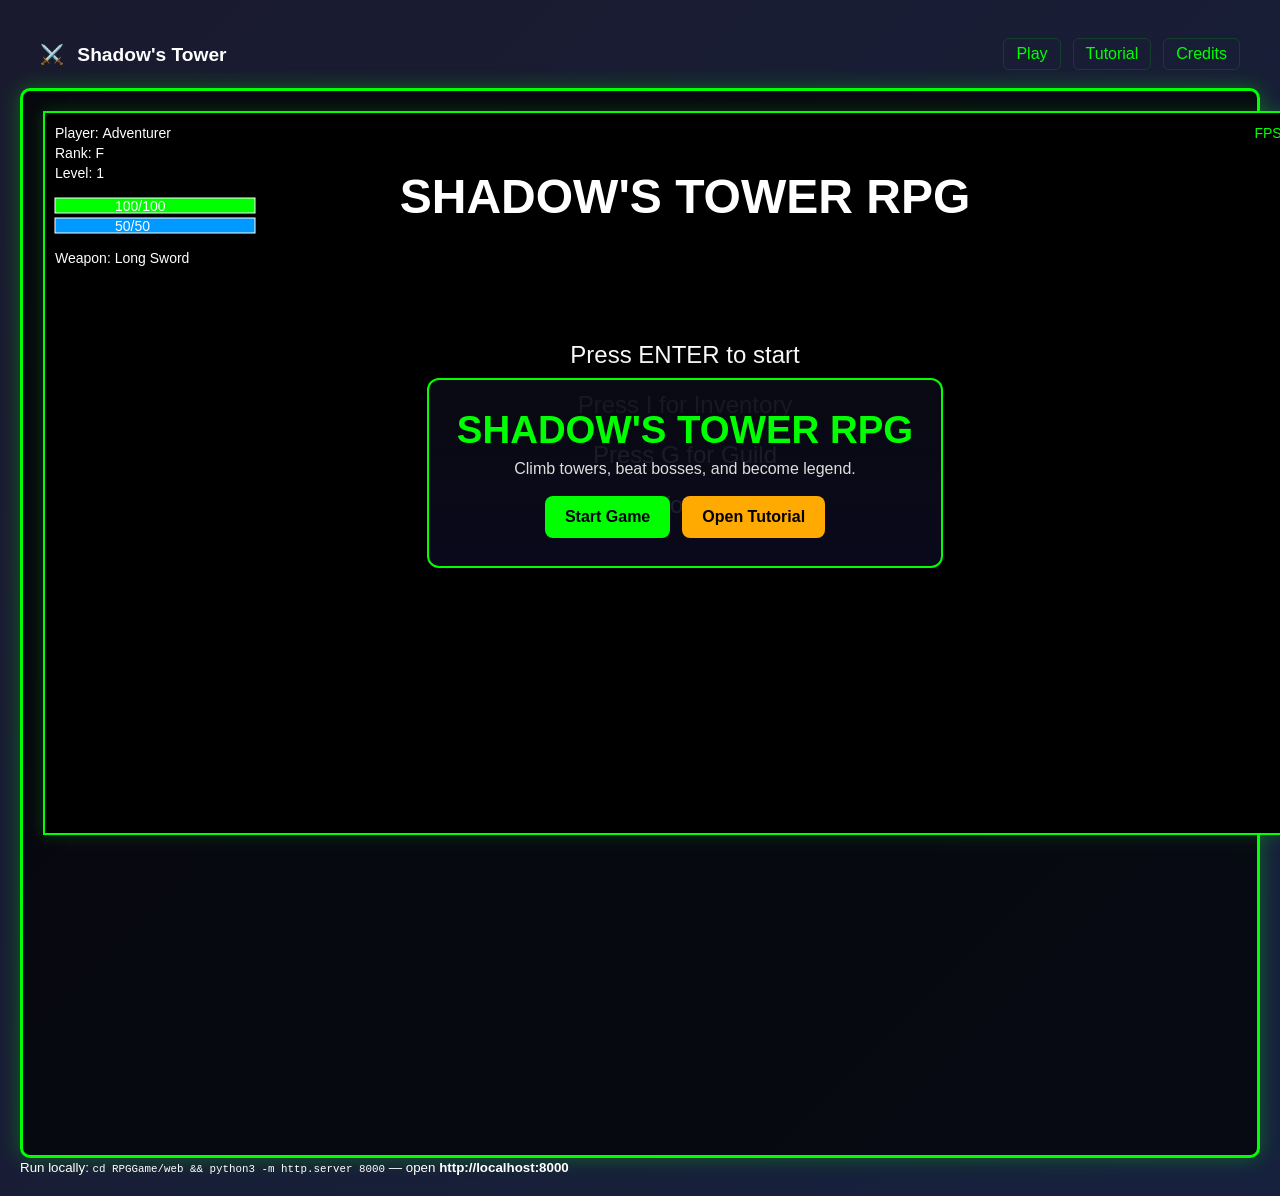
==== RPGGame/web/index.html @ 50da561d "game update 2" ====
<!DOCTYPE html>
<html lang="en">
<head>
    <meta charset="utf-8" />
    <meta name="viewport" content="width=device-width, initial-scale=1" />
    <title>Shadow's Tower RPG — Play Online</title>
    <link rel="stylesheet" href="style.css">
    <meta name="description" content="Shadow's Tower — browser playable tower-climbing RPG." />
</head>
<body>
    <header id="siteHeader">
        <div class="logo">⚔️ <span>Shadow's Tower</span></div>
        <nav class="mainNav">
            <a href="#" id="nav-play" class="navBtn">Play</a>
            <a href="#tutorial" id="nav-tutorial" class="navBtn">Tutorial</a>
            <a href="#" id="nav-credits" class="navBtn">Credits</a>
        </nav>
    </header>

    <main id="gameContainer">
        <section class="gameArea">
            <div class="hero">
                <canvas id="gameCanvas" width="1280" height="720"></canvas>
                <div id="overlay">
                    <div class="overlay-card">
                        <h1>SHADOW'S TOWER RPG</h1>
                        <p>Climb towers, beat bosses, and become legend.</p>
                        <div class="cta">
                            <button class="start-btn" onclick="closeTutorial()">Start Game</button>
                            <button class="tutorial-btn" onclick="openTutorial()">Open Tutorial</button>
                        </div>
                    </div>
                </div>
            </div>
        </section>

        <aside class="sideBar">
            <div id="playerStats">
                <h3>Player</h3>
                <p>Rank: <span id="playerRank">F</span></p>
                <p>HP: <span id="playerHP">100/100</span></p>
                <p>Weapon: <span id="playerWeapon">Long Sword</span></p>
                <p>Gold: <span id="playerGold">0</span></p>
            </div>

            <div id="gameControls">
                <h3>Controls</h3>
                <ul>
                    <li><strong>Arrow / WASD</strong> — Move</li>
                    <li><strong>Space</strong> — Attack</li>
                    <li><strong>I</strong> — Inventory</li>
                    <li><strong>G</strong> — Guild</li>
                    <li><strong>S</strong> — Skill Tree</li>
                    <li><strong>C</strong> — Crafting</li>
                    <li><strong>ESC</strong> — Menu</li>
                </ul>
            </div>

            <div id="towers">
                <h3>Towers</h3>
                <ul id="towerList">
                    <li>1. Tower of Shadows (F)</li>
                    <li>2. Crimson Peak (E)</li>
                    <li>3. Frozen Abyss (D)</li>
                    <li>4. Inferno Citadel (C)</li>
                    <li>5. Mystic Spire (B)</li>
                    <li>6. Draconic Sanctum (A)</li>
                </ul>
            </div>
        </aside>

        <div id="tutorialPanel" class="panel">
            <h2>Welcome to Shadow's Tower RPG</h2>
            <p>This is an epic RPG where you climb through towers, defeat enemies and bosses, and craft gear.</p>
            <h3>Quick Start</h3>
            <ol>
                <li>Press <strong>ENTER</strong> to start</li>
                <li>Select tower with keys 1—6</li>
                <li>Defeat enemies on each floor to progress</li>
            </ol>
            <button onclick="closeTutorial()">Play Now</button>
        </div>
    </main>

    <footer id="siteFooter">
        <small>Run locally: <code>cd RPGGame/web &amp;&amp; python3 -m http.server 8000</code> — open <strong>http://localhost:8000</strong></small>
    </footer>

    <script>
        function openTutorial() {
            document.getElementById('tutorialPanel').style.display = 'block';
        }
        // existing closeTutorial is in game.js — keep it if present; fallback:
        if (typeof closeTutorial !== 'function') {
            function closeTutorial() {
                document.getElementById('tutorialPanel').style.display = 'none';
            }
        }
        // nav hooks
        document.getElementById('nav-tutorial').addEventListener('click', function(e){ e.preventDefault(); openTutorial(); });
        document.getElementById('nav-play').addEventListener('click', function(e){ e.preventDefault(); document.getElementById('overlay').style.display='none'; });
    </script>

    <script src="game.js"></script>
    <script src="player.js"></script>
    <script src="enemy.js"></script>
    <script src="ui.js"></script>
</body>
</html>
---- RPGGame/web/style.css ----
* {
    margin: 0;
    padding: 0;
    box-sizing: border-box;
}

body {
    font-family: 'Arial', sans-serif;
    background: linear-gradient(135deg, #1a1a2e 0%, #16213e 100%);
    color: #fff;
    overflow-x: hidden;
    padding: 20px;
}

#gameContainer {
    max-width: 1400px;
    margin: 0 auto;
    background: rgba(0, 0, 0, 0.7);
    border: 3px solid #00ff00;
    border-radius: 10px;
    padding: 20px;
    box-shadow: 0 0 20px rgba(0, 255, 0, 0.3);
}

/* Layout for new index.html */
#gameContainer {
    display: grid;
    grid-template-columns: 2fr 1fr;
    gap: 20px;
    align-items: start;
}

.gameArea { width: 100%; }
.hero { position: relative; }

#overlay {
    position: absolute;
    inset: 0; /* fill hero */
    display: flex;
    align-items: center;
    justify-content: center;
    pointer-events: none; /* allow canvas interactions once hidden */
}
.overlay-card {
    pointer-events: auto;
    background: linear-gradient(180deg, rgba(10,10,20,0.95), rgba(10,10,30,0.9));
    border: 2px solid #00ff00;
    padding: 28px;
    border-radius: 12px;
    text-align: center;
    max-width: 680px;
    box-shadow: 0 10px 40px rgba(0,0,0,0.6);
}
.overlay-card h1 { color: #00ff00; margin-bottom: 8px; font-size: 2.4em; }
.overlay-card p { color: #ddd; margin-bottom: 18px; }
.cta { display:flex; gap:12px; justify-content:center; }
.start-btn, .tutorial-btn {
    background: #00ff00;
    color: #001;
    border: none;
    padding: 12px 20px;
    font-weight: 700;
    font-size: 1rem;
    border-radius: 8px;
    cursor: pointer;
}
.tutorial-btn { background: #ffaa00; color:#000; }

.sideBar { display:flex; flex-direction:column; gap:16px; }

/* Header */
#siteHeader {
    display:flex;
    justify-content:space-between;
    align-items:center;
    margin: 10px auto;
    max-width: 1400px;
    color:#fff;
    padding: 8px 20px;
}
.logo { font-weight:800; color:#00ff00; font-size:1.2rem; }
.logo span { margin-left:8px; color:#fff; font-weight:700; }
.mainNav { display:flex; gap:12px; }
.navBtn { color:#00ff00; text-decoration:none; padding:6px 12px; border:1px solid rgba(0,255,0,0.15); border-radius:6px; }
.navBtn:hover { background: rgba(0,255,0,0.06); }

#gameHeader {
    text-align: center;
    margin-bottom: 20px;
    border-bottom: 2px solid #00ff00;
    padding-bottom: 15px;
}

#gameHeader h1 {
    font-size: 3em;
    color: #00ff00;
    text-shadow: 0 0 10px #00ff00;
    font-weight: bold;
    letter-spacing: 3px;
}

#gameHeader p {
    font-size: 1.2em;
    color: #ffaa00;
    margin-top: 5px;
}

#gameCanvas {
    display: block;
    margin: 0 auto 20px;
    background: #000;
    border: 2px solid #00ff00;
    box-shadow: 0 0 15px rgba(0, 255, 0, 0.2);
    image-rendering: pixelated;
    image-rendering: -moz-crisp-edges;
    image-rendering: crisp-edges;
}

#gameInfo {
    display: grid;
    grid-template-columns: 1fr 1fr 2fr;
    gap: 20px;
    margin-top: 20px;
}

.panel {
    background: rgba(26, 26, 46, 0.9);
    border: 2px solid #00ff00;
    padding: 15px;
    border-radius: 5px;
    display: none;
    position: fixed;
    top: 50%;
    left: 50%;
    transform: translate(-50%, -50%);
    z-index: 1000;
    max-width: 600px;
    max-height: 80vh;
    overflow-y: auto;
}

.panel h2 {
    color: #ffaa00;
    margin-bottom: 15px;
    font-size: 1.8em;
}

.panel h3 {
    color: #00ff00;
    margin-top: 15px;
    margin-bottom: 10px;
}

.panel ul, .panel ol {
    margin-left: 25px;
    line-height: 1.8;
}

.panel li {
    margin-bottom: 8px;
}

.panel button {
    background: #00ff00;
    color: #000;
    border: none;
    padding: 10px 20px;
    font-size: 1.1em;
    cursor: pointer;
    border-radius: 5px;
    margin-top: 20px;
    font-weight: bold;
    transition: all 0.3s;
}

.panel button:hover {
    background: #00cc00;
    box-shadow: 0 0 10px #00ff00;
}

#playerStats, #gameControls, #towers {
    background: rgba(26, 26, 46, 0.8);
    border: 2px solid #00ff00;
    padding: 15px;
    border-radius: 5px;
}

#playerStats h3, #gameControls h3, #towers h3 {
    color: #ffaa00;
    margin-bottom: 10px;
    font-size: 1.3em;
}

#playerStats p, #gameControls p {
    color: #00ff00;
    margin-bottom: 8px;
    font-size: 0.95em;
}

#towerList {
    list-style-position: inside;
    line-height: 1.8;
    font-size: 0.9em;
}

#towerList li {
    color: #00ff00;
    margin-bottom: 5px;
    transition: all 0.3s;
}

#towerList li:hover {
    color: #ffaa00;
    text-shadow: 0 0 5px #ffaa00;
}

/* Responsive Design */
@media (max-width: 1200px) {
    #gameInfo {
        grid-template-columns: 1fr;
    }
}

@media (max-width: 768px) {
    #gameHeader h1 {
        font-size: 2em;
    }

    #gameCanvas {
        max-width: 100%;
        height: auto;
    }

    #gameContainer {
        padding: 10px;
    }
}

/* Loading animation */
@keyframes pulse {
    0%, 100% {
        opacity: 1;
    }
    50% {
        opacity: 0.5;
    }
}

.loading {
    animation: pulse 1.5s infinite;
}

/* Victory/Defeat styles */
.victory {
    background: linear-gradient(135deg, #00ff00 0%, #00aa00 100%);
    color: #000;
    padding: 20px;
    border-radius: 5px;
    text-align: center;
    margin: 20px 0;
}

.defeat {
    background: linear-gradient(135deg, #ff0000 0%, #aa0000 100%);
    color: #fff;
    padding: 20px;
    border-radius: 5px;
    text-align: center;
    margin: 20px 0;
}

/* Inventory and UI panels visible styles */
#inventoryPanel.show,
#skillTreePanel.show,
#craftingPanel.show,
#guildPanel.show {
    display: block !important;
}

/* Scrollbar styling */
::-webkit-scrollbar {
    width: 10px;
}

::-webkit-scrollbar-track {
    background: rgba(0, 0, 0, 0.3);
}

::-webkit-scrollbar-thumb {
    background: #00ff00;
    border-radius: 5px;
}

::-webkit-scrollbar-thumb:hover {
    background: #00cc00;
}
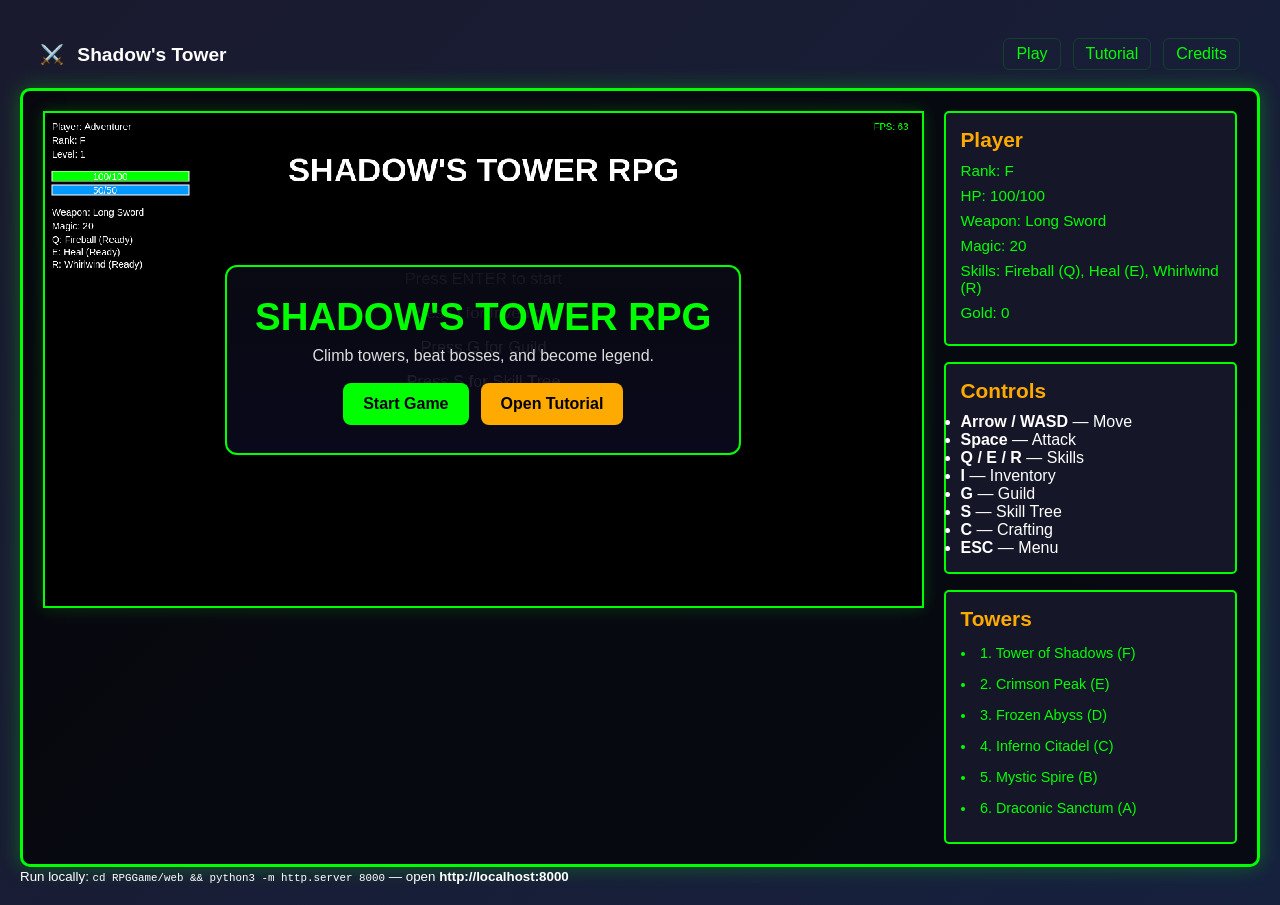
==== commit c8244a05: "game change 3" ====
--- a/RPGGame/web/index.html
+++ b/RPGGame/web/index.html
@@ -5,6 +5,8 @@
     <meta name="viewport" content="width=device-width, initial-scale=1" />
     <title>Shadow's Tower RPG — Play Online</title>
     <link rel="stylesheet" href="style.css">
+    <link rel="manifest" href="manifest.json">
+    <meta name="theme-color" content="#001a00">
     <meta name="description" content="Shadow's Tower — browser playable tower-climbing RPG." />
 </head>
 <body>
@@ -40,6 +42,8 @@
                 <p>Rank: <span id="playerRank">F</span></p>
                 <p>HP: <span id="playerHP">100/100</span></p>
                 <p>Weapon: <span id="playerWeapon">Long Sword</span></p>
+                <p>Magic: <span id="playerMagic">20</span></p>
+                <p>Skills: <span id="playerSkills">Fireball (Q), Heal (E), Whirlwind (R)</span></p>
                 <p>Gold: <span id="playerGold">0</span></p>
             </div>
 
@@ -48,6 +52,7 @@
                 <ul>
                     <li><strong>Arrow / WASD</strong> — Move</li>
                     <li><strong>Space</strong> — Attack</li>
+                    <li><strong>Q / E / R</strong> — Skills</li>
                     <li><strong>I</strong> — Inventory</li>
                     <li><strong>G</strong> — Guild</li>
                     <li><strong>S</strong> — Skill Tree</li>
@@ -105,5 +110,28 @@
     <script src="player.js"></script>
     <script src="enemy.js"></script>
     <script src="ui.js"></script>
+    <!-- Service worker registration for PWA support -->
+    <script>
+        if ('serviceWorker' in navigator) {
+            navigator.serviceWorker.register('sw.js')
+            .then(function(reg){ console.log('ServiceWorker registered:', reg.scope); })
+            .catch(function(err){ console.warn('ServiceWorker registration failed:', err); });
+        }
+    </script>
+
+    <!-- Mobile touch controls (shown on small screens) -->
+    <div id="mobileControls" class="mobile-controls" aria-hidden="false">
+        <div class="dpad">
+            <button id="btn-up" class="mc-btn">↑</button>
+            <div class="dpad-row">
+                <button id="btn-left" class="mc-btn">◀</button>
+                <button id="btn-down" class="mc-btn">↓</button>
+                <button id="btn-right" class="mc-btn">▶</button>
+            </div>
+        </div>
+        <div class="action">
+            <button id="btn-attack" class="mc-btn attack">⚔</button>
+        </div>
+    </div>
 </body>
 </html>
--- a/RPGGame/web/style.css
+++ b/RPGGame/web/style.css
@@ -13,7 +13,7 @@
 }
 
 #gameContainer {
-    max-width: 1400px;
+    max-width: 1800px;
     margin: 0 auto;
     background: rgba(0, 0, 0, 0.7);
     border: 3px solid #00ff00;
@@ -25,7 +25,7 @@
 /* Layout for new index.html */
 #gameContainer {
     display: grid;
-    grid-template-columns: 2fr 1fr;
+    grid-template-columns: 3fr 1fr;
     gap: 20px;
     align-items: start;
 }
@@ -74,7 +74,7 @@
     justify-content:space-between;
     align-items:center;
     margin: 10px auto;
-    max-width: 1400px;
+    max-width: 1800px;
     color:#fff;
     padding: 8px 20px;
 }
@@ -83,6 +83,45 @@
 .mainNav { display:flex; gap:12px; }
 .navBtn { color:#00ff00; text-decoration:none; padding:6px 12px; border:1px solid rgba(0,255,0,0.15); border-radius:6px; }
 .navBtn:hover { background: rgba(0,255,0,0.06); }
+
+/* Mobile control buttons */
+.mobile-controls {
+    position: fixed;
+    left: 14px;
+    bottom: 18px;
+    display: flex;
+    gap: 16px;
+    align-items: center;
+    z-index: 1200;
+    pointer-events: auto;
+}
+.mobile-controls .dpad { display:flex; flex-direction:column; gap:8px; }
+.mobile-controls .dpad-row { display:flex; gap:8px; }
+.mc-btn {
+    width: 58px;
+    height: 58px;
+    border-radius: 12px;
+    border: 2px solid rgba(0,255,0,0.2);
+    background: rgba(0,0,0,0.6);
+    color: #fff;
+    font-size: 22px;
+    display:flex;
+    align-items:center;
+    justify-content:center;
+    box-shadow: 0 8px 20px rgba(0,0,0,0.5);
+}
+.mc-btn.attack { background: linear-gradient(180deg,#ff6b6b,#ff3b3b); color:#fff; border-color: rgba(255,100,100,0.2); }
+
+/* Only show mobile controls on small screens */
+@media (min-width: 801px) {
+    .mobile-controls { display: none; }
+}
+
+@media (max-width: 800px) {
+    #gameContainer { grid-template-columns: 1fr; }
+    .sideBar { display: none; }
+    canvas#gameCanvas { width: 100% !important; height: auto !important; }
+}
 
 #gameHeader {
     text-align: center;
@@ -115,6 +154,12 @@
     image-rendering: -moz-crisp-edges;
     image-rendering: crisp-edges;
 }
+/* Allow canvas to scale to available area without forcing the sidebar to shrink too much */
+#gameCanvas {
+    width: 100%;
+    height: auto;
+    max-width: none;
+}
 
 #gameInfo {
     display: grid;
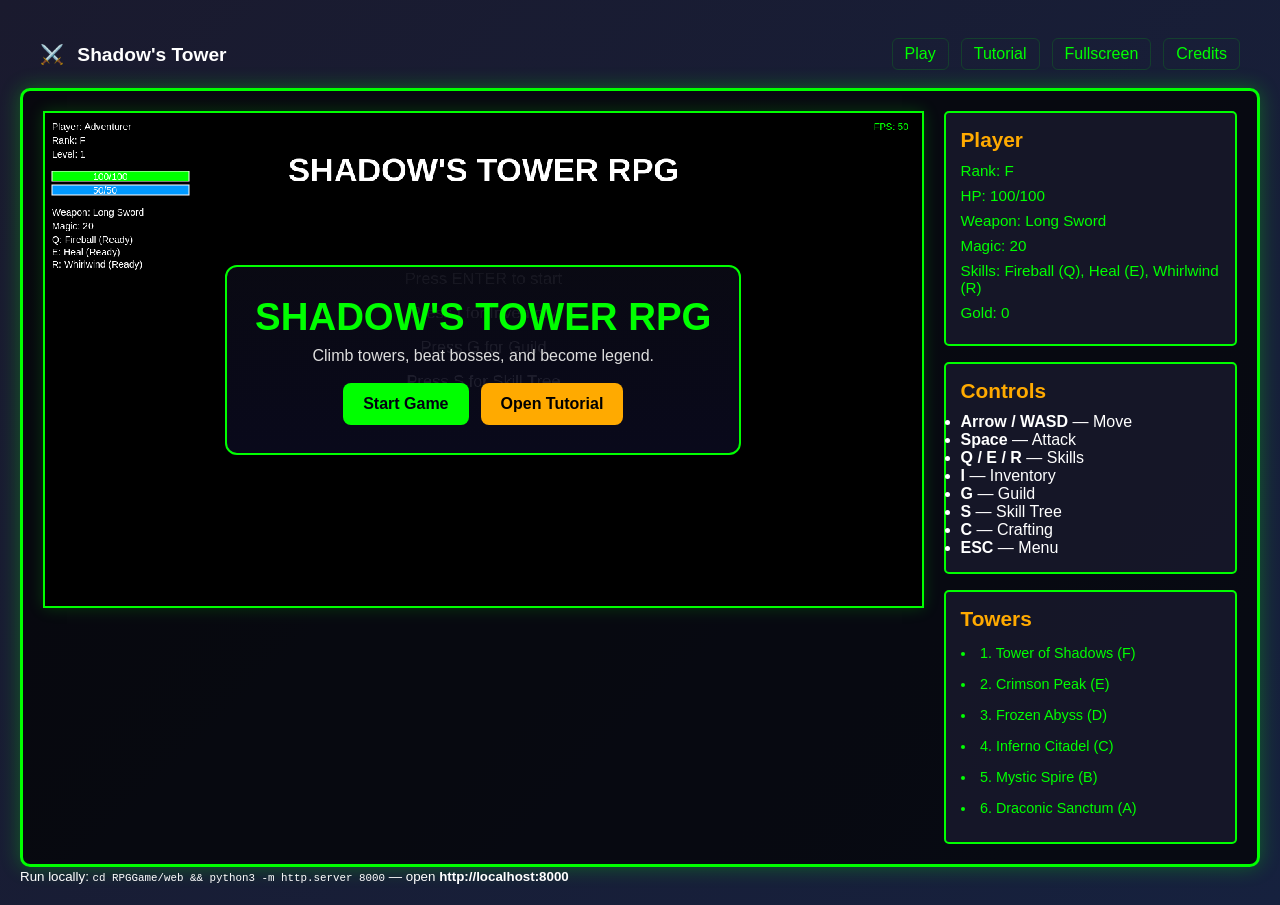
==== commit f3a4387d: "game change 4" ====
--- a/RPGGame/web/index.html
+++ b/RPGGame/web/index.html
@@ -15,6 +15,7 @@
         <nav class="mainNav">
             <a href="#" id="nav-play" class="navBtn">Play</a>
             <a href="#tutorial" id="nav-tutorial" class="navBtn">Tutorial</a>
+            <a href="#" id="nav-fullscreen" class="navBtn">Fullscreen</a>
             <a href="#" id="nav-credits" class="navBtn">Credits</a>
         </nav>
     </header>
--- a/RPGGame/web/style.css
+++ b/RPGGame/web/style.css
@@ -161,6 +161,37 @@
     max-width: none;
 }
 
+/* Fullscreen layout adjustments */
+#gameContainer.fullscreen {
+    position: fixed;
+    top: 0;
+    left: 0;
+    right: 0;
+    bottom: 0;
+    z-index: 9999;
+    margin: 0;
+    border-radius: 0;
+    padding: 10px;
+    background: linear-gradient(135deg, #000000, #001a00);
+    grid-template-columns: 1fr !important;
+}
+
+#gameContainer.fullscreen .sideBar {
+    display: none !important;
+}
+
+#gameContainer.fullscreen .hero {
+    display: flex;
+    align-items: center;
+    justify-content: center;
+    height: 100%;
+}
+
+#gameContainer.fullscreen #gameCanvas {
+    max-width: none;
+    max-height: none;
+}
+
 #gameInfo {
     display: grid;
     grid-template-columns: 1fr 1fr 2fr;
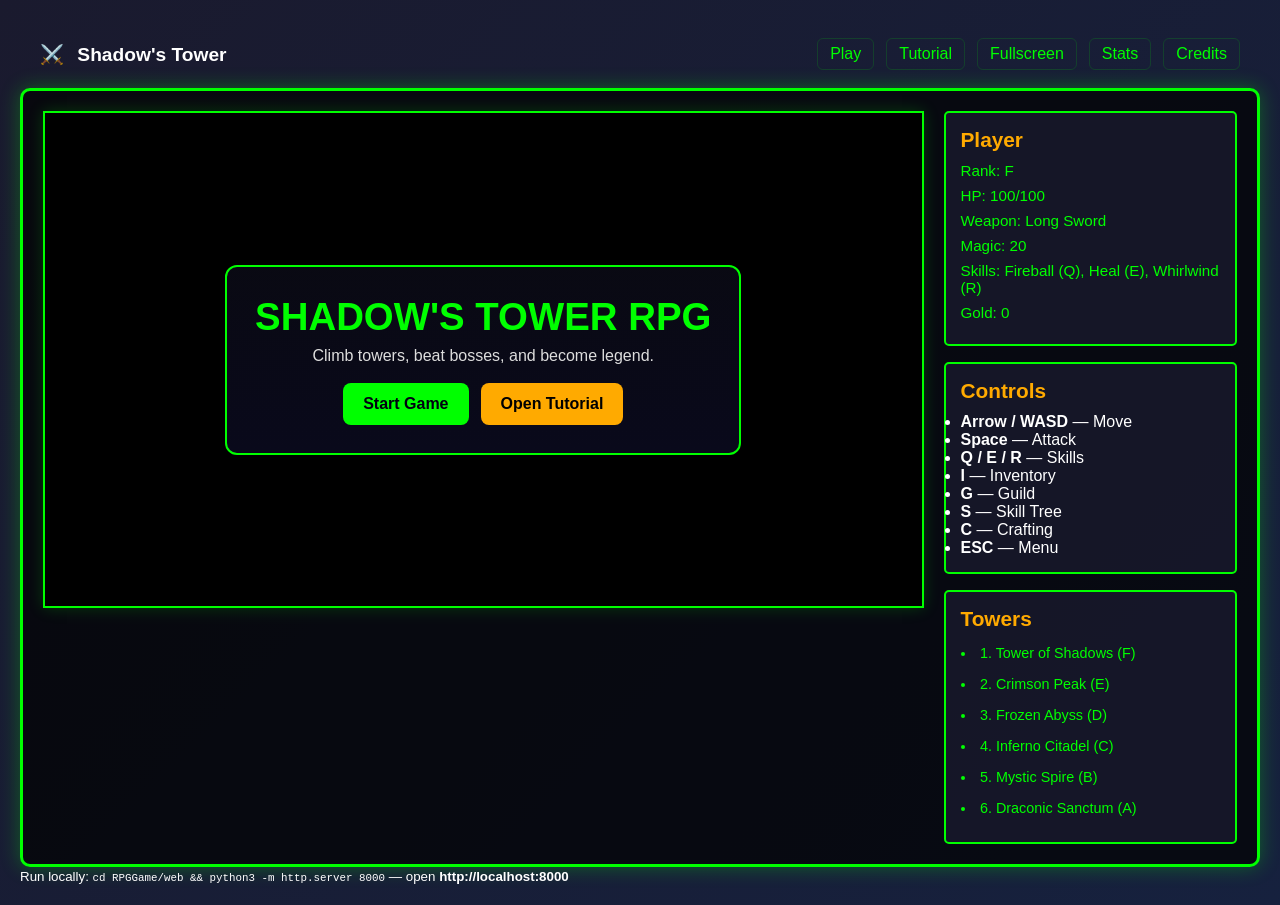
==== commit b951b505: "game change 5" ====
--- a/RPGGame/web/index.html
+++ b/RPGGame/web/index.html
@@ -16,6 +16,7 @@
             <a href="#" id="nav-play" class="navBtn">Play</a>
             <a href="#tutorial" id="nav-tutorial" class="navBtn">Tutorial</a>
             <a href="#" id="nav-fullscreen" class="navBtn">Fullscreen</a>
+            <a href="#" id="nav-stats" class="navBtn">Stats</a>
             <a href="#" id="nav-credits" class="navBtn">Credits</a>
         </nav>
     </header>
@@ -29,7 +30,8 @@
                         <h1>SHADOW'S TOWER RPG</h1>
                         <p>Climb towers, beat bosses, and become legend.</p>
                         <div class="cta">
-                            <button class="start-btn" onclick="closeTutorial()">Start Game</button>
+                            <button id="resume-btn" class="start-btn" style="display:none;" onclick="resumeSavedGame()">Resume</button>
+                            <button class="start-btn" onclick="openClassSelect()">Start Game</button>
                             <button class="tutorial-btn" onclick="openTutorial()">Open Tutorial</button>
                         </div>
                     </div>
@@ -86,6 +88,51 @@
             </ol>
             <button onclick="closeTutorial()">Play Now</button>
         </div>
+
+        <div id="weaponSelectPanel" class="panel">
+            <h2>Choose Your Starting Weapon</h2>
+            <p>Select a weapon to begin — this determines your starting skills.</p>
+            <div style="display:flex;flex-wrap:wrap;gap:8px;justify-content:center;margin-top:12px;">
+                <button onclick="selectStartingWeapon('LONG_SWORD')" class="navBtn">Long Sword</button>
+                <button onclick="selectStartingWeapon('DAGGER')" class="navBtn">Dagger</button>
+                <button onclick="selectStartingWeapon('KATANA')" class="navBtn">Katana</button>
+                <button onclick="selectStartingWeapon('BOW')" class="navBtn">Bow</button>
+                <button onclick="selectStartingWeapon('STAFF')" class="navBtn">Staff</button>
+                <button onclick="selectStartingWeapon('AXE')" class="navBtn">Axe</button>
+                <button onclick="selectStartingWeapon('RANDOM')" class="navBtn">Random</button>
+                <button onclick="closeWeaponSelect()" class="navBtn">Cancel</button>
+            </div>
+        </div>
+
+        <div id="classSelectPanel" class="panel">
+            <h2>Choose Your Class</h2>
+            <p>Pick a class — each has unique strengths and class-only skills.</p>
+            <div style="display:flex;gap:12px;flex-wrap:wrap;justify-content:center;margin-top:12px;">
+                <button onclick="showClassDetails('TANK')" class="navBtn">Tank</button>
+                <button onclick="showClassDetails('HEALER')" class="navBtn">Healer</button>
+                <button onclick="showClassDetails('DPS')" class="navBtn">DPS</button>
+                <button onclick="showClassDetails('ROGUE')" class="navBtn">Rogue</button>
+                <button onclick="showClassDetails('MAGE')" class="navBtn">Mage</button>
+                <button onclick="showClassDetails('RANDOM')" class="navBtn">Random</button>
+            </div>
+            <div id="classDetails" style="margin-top:14px;padding:8px;border-top:1px solid rgba(0,255,0,0.06);">
+                <h3 id="className">Class</h3>
+                <p id="classDesc">Select a class to see details.</p>
+                <div style="display:flex;gap:12px;justify-content:center;margin-top:8px;">
+                    <button id="confirmClassBtn" onclick="confirmClassSelection()" class="navBtn">Confirm</button>
+                    <button onclick="closeClassSelect()" class="navBtn">Cancel</button>
+                </div>
+            </div>
+        </div>
+
+        <div id="itemPanel" class="panel">
+            <h2 id="itemName">Item</h2>
+            <p id="itemDesc">Description</p>
+            <div style="display:flex;gap:12px;justify-content:center;margin-top:12px;">
+                <button id="pickupBtn" class="navBtn">Pick Up</button>
+                <button onclick="closeItemPanel()" class="navBtn">Close</button>
+            </div>
+        </div>
     </main>
 
     <footer id="siteFooter">
@@ -105,6 +152,7 @@
         // nav hooks
         document.getElementById('nav-tutorial').addEventListener('click', function(e){ e.preventDefault(); openTutorial(); });
         document.getElementById('nav-play').addEventListener('click', function(e){ e.preventDefault(); document.getElementById('overlay').style.display='none'; });
+        document.getElementById('nav-stats').addEventListener('click', function(e){ e.preventDefault(); if (typeof toggleStatsPanel === 'function') toggleStatsPanel(); });
     </script>
 
     <script src="game.js"></script>
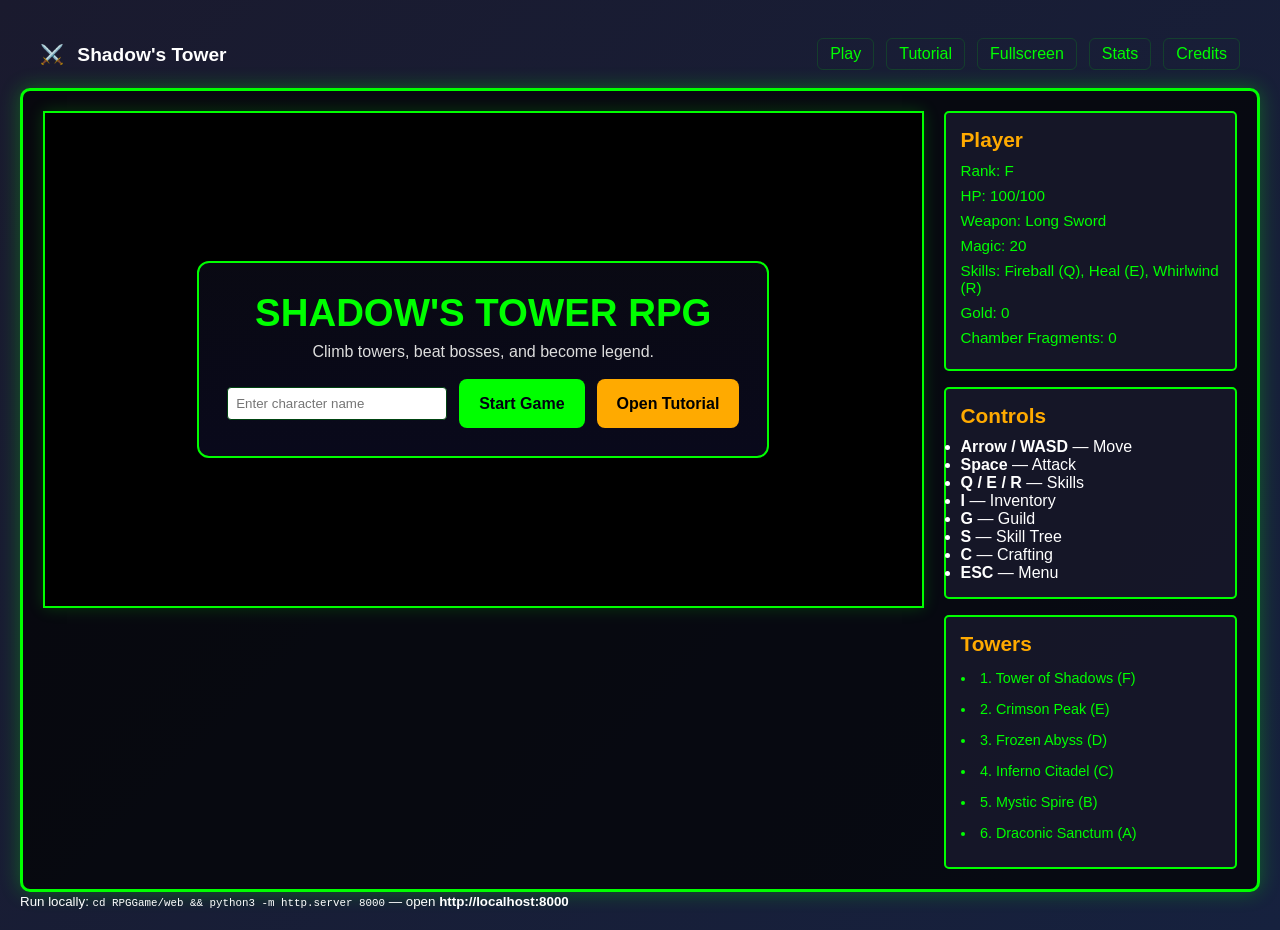
==== commit 9853f3b5: "game change 7" ====
--- a/RPGGame/web/index.html
+++ b/RPGGame/web/index.html
@@ -30,8 +30,9 @@
                         <h1>SHADOW'S TOWER RPG</h1>
                         <p>Climb towers, beat bosses, and become legend.</p>
                         <div class="cta">
-                            <button id="resume-btn" class="start-btn" style="display:none;" onclick="resumeSavedGame()">Resume</button>
-                            <button class="start-btn" onclick="openClassSelect()">Start Game</button>
+                                <button id="resume-btn" class="start-btn" style="display:none;" onclick="resumeSavedGame()">Resume</button>
+                                <input id="playerNameInput" type="text" placeholder="Enter character name" style="margin:8px 0;padding:8px;width:220px;border-radius:4px;border:1px solid #004411;display:block;margin-left:auto;margin-right:auto;" />
+                                <button class="start-btn" onclick="startNewGame()">Start Game</button>
                             <button class="tutorial-btn" onclick="openTutorial()">Open Tutorial</button>
                         </div>
                     </div>
@@ -48,6 +49,7 @@
                 <p>Magic: <span id="playerMagic">20</span></p>
                 <p>Skills: <span id="playerSkills">Fireball (Q), Heal (E), Whirlwind (R)</span></p>
                 <p>Gold: <span id="playerGold">0</span></p>
+                <p>Chamber Fragments: <span id="playerFragments">0</span></p>
             </div>
 
             <div id="gameControls">
@@ -159,6 +161,7 @@
     <script src="player.js"></script>
     <script src="enemy.js"></script>
     <script src="ui.js"></script>
+    <div id="notificationContainer" class="notification-container" aria-live="polite" aria-atomic="true"></div>
     <!-- Service worker registration for PWA support -->
     <script>
         if ('serviceWorker' in navigator) {
--- a/RPGGame/web/style.css
+++ b/RPGGame/web/style.css
@@ -370,3 +370,34 @@
 ::-webkit-scrollbar-thumb:hover {
     background: #00cc00;
 }
+
+/* Notification UI */
+.notification-container {
+    position: fixed;
+    top: 18px;
+    right: 18px;
+    z-index: 2200;
+    display: flex;
+    flex-direction: column;
+    gap: 8px;
+    pointer-events: none;
+    align-items: flex-end;
+}
+.notification {
+    pointer-events: auto;
+    background: rgba(22,22,32,0.98);
+    color: #fff;
+    padding: 10px 14px;
+    border-radius: 8px;
+    box-shadow: 0 6px 18px rgba(0,0,0,0.6);
+    font-size: 14px;
+    transform: translateY(-8px);
+    opacity: 0;
+    transition: transform .18s ease, opacity .18s ease;
+    max-width: 340px;
+}
+.notification.show { opacity: 1; transform: translateY(0); }
+.notification.success { background: linear-gradient(90deg,#66cc88,#2ecc71); color: #072; }
+.notification.info { background: linear-gradient(90deg,#5aa8ff,#3b8cff); color: #022; }
+.notification.warn { background: linear-gradient(90deg,#ffb86b,#ff7b36); color: #222; }
+.notification .close-btn { margin-left: 8px; cursor: pointer; color: rgba(255,255,255,0.9); }
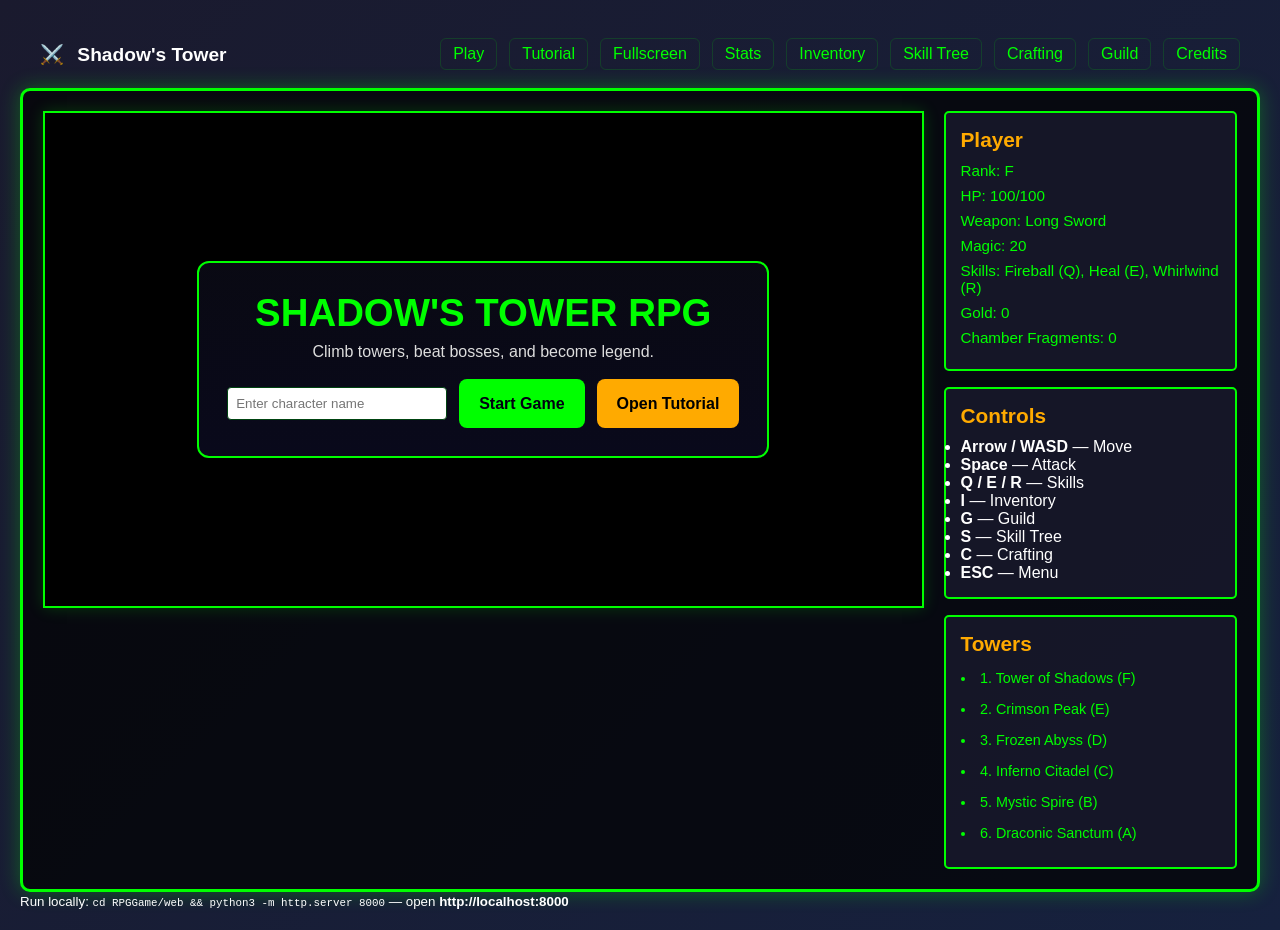
==== commit 496d628a: "game change 9" ====
--- a/RPGGame/web/index.html
+++ b/RPGGame/web/index.html
@@ -17,6 +17,10 @@
             <a href="#tutorial" id="nav-tutorial" class="navBtn">Tutorial</a>
             <a href="#" id="nav-fullscreen" class="navBtn">Fullscreen</a>
             <a href="#" id="nav-stats" class="navBtn">Stats</a>
+            <a href="#" id="nav-inventory" class="navBtn">Inventory</a>
+            <a href="#" id="nav-skilltree" class="navBtn">Skill Tree</a>
+            <a href="#" id="nav-crafting" class="navBtn">Crafting</a>
+            <a href="#" id="nav-guild" class="navBtn">Guild</a>
             <a href="#" id="nav-credits" class="navBtn">Credits</a>
         </nav>
     </header>
@@ -135,6 +139,38 @@
                 <button onclick="closeItemPanel()" class="navBtn">Close</button>
             </div>
         </div>
+
+        <div id="inventoryPanel" class="panel" role="dialog" aria-hidden="true">
+            <h2>Inventory</h2>
+            <div id="inventoryList" style="max-height:50vh;overflow:auto;padding:6px 8px;"></div>
+            <div style="display:flex;gap:12px;justify-content:center;margin-top:12px;">
+                <button onclick="closeInventoryPanel()" class="navBtn">Close</button>
+            </div>
+        </div>
+
+        <div id="skillTreePanel" class="panel" role="dialog" aria-hidden="true">
+            <h2>Skill Tree</h2>
+            <div id="skillTreeContent" style="max-height:60vh;overflow:auto;padding:6px 8px;"></div>
+            <div style="display:flex;gap:12px;justify-content:center;margin-top:12px;">
+                <button onclick="closeSkillTreePanel()" class="navBtn">Close</button>
+            </div>
+        </div>
+
+        <div id="craftingPanel" class="panel" role="dialog" aria-hidden="true">
+            <h2>Crafting</h2>
+            <div id="craftingList" style="max-height:60vh;overflow:auto;padding:6px 8px;"></div>
+            <div style="display:flex;gap:12px;justify-content:center;margin-top:12px;">
+                <button onclick="closeCraftingPanel()" class="navBtn">Close</button>
+            </div>
+        </div>
+
+        <div id="guildPanel" class="panel" role="dialog" aria-hidden="true">
+            <h2>Guild</h2>
+            <div id="guildContent" style="max-height:50vh;overflow:auto;padding:6px 8px;"></div>
+            <div style="display:flex;gap:12px;justify-content:center;margin-top:12px;">
+                <button onclick="closeGuildPanel()" class="navBtn">Close</button>
+            </div>
+        </div>
     </main>
 
     <footer id="siteFooter">
@@ -155,12 +191,22 @@
         document.getElementById('nav-tutorial').addEventListener('click', function(e){ e.preventDefault(); openTutorial(); });
         document.getElementById('nav-play').addEventListener('click', function(e){ e.preventDefault(); document.getElementById('overlay').style.display='none'; });
         document.getElementById('nav-stats').addEventListener('click', function(e){ e.preventDefault(); if (typeof toggleStatsPanel === 'function') toggleStatsPanel(); });
+        // New panel hooks — use safe callers in case modules load later
+        const safeCall = (fnName) => { return function(e){ e.preventDefault(); try { if (typeof window[fnName] === 'function') window[fnName](); else showNotification && showNotification(fnName + ' loading...', 'info', 1000); } catch(err) { console.warn(err); } }; };
+        const inv = document.getElementById('nav-inventory'); if (inv) inv.addEventListener('click', safeCall('openInventoryPanel'));
+        const st = document.getElementById('nav-skilltree'); if (st) st.addEventListener('click', safeCall('openSkillTreePanel'));
+        const cr = document.getElementById('nav-crafting'); if (cr) cr.addEventListener('click', safeCall('openCraftingPanel'));
+        const gu = document.getElementById('nav-guild'); if (gu) gu.addEventListener('click', safeCall('openGuildPanel'));
     </script>
 
     <script src="game.js"></script>
     <script src="player.js"></script>
     <script src="enemy.js"></script>
     <script src="ui.js"></script>
+    <script src="inventory.js"></script>
+    <script src="skilltree.js"></script>
+    <script src="crafting.js"></script>
+    <script src="guild.js"></script>
     <div id="notificationContainer" class="notification-container" aria-live="polite" aria-atomic="true"></div>
     <!-- Service worker registration for PWA support -->
     <script>
